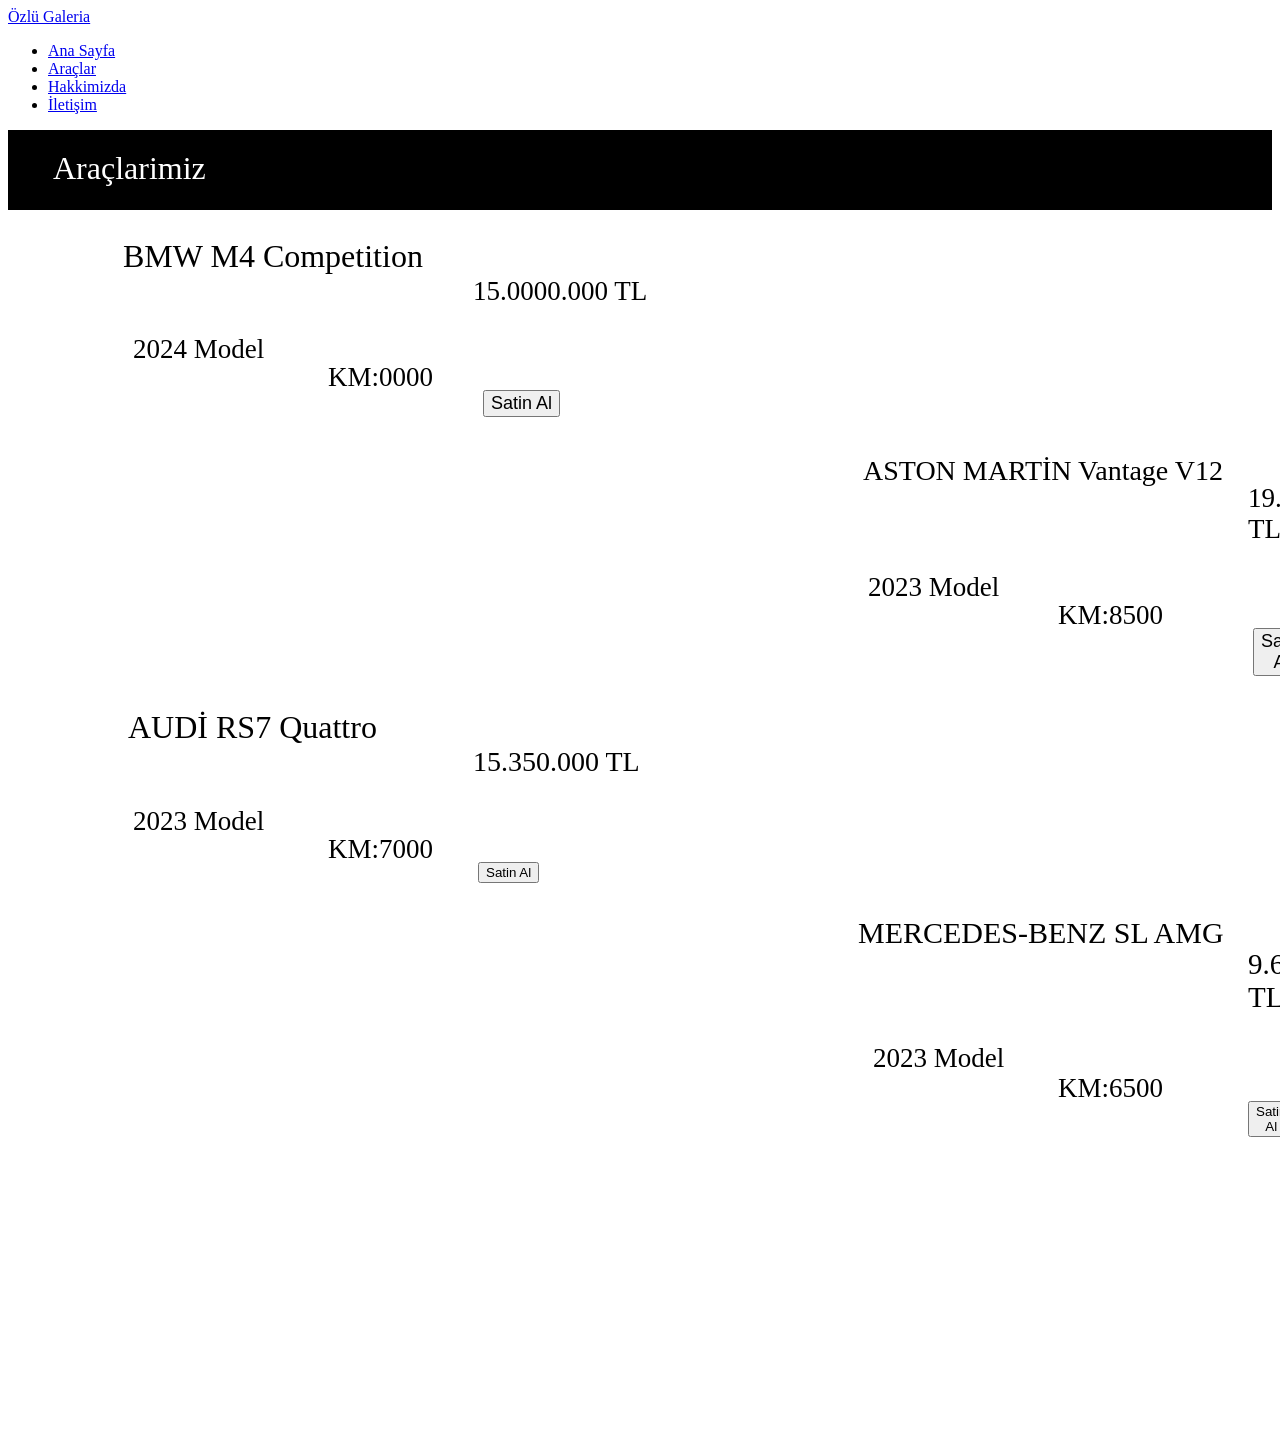
==== index.html @ 75fee2ea "Add files via upload" ====
<!DOCTYPE html>
<html lang="tr">
<head>
    <meta charset="utf-8">
    <title >ÖZLÜ Galeria</title>
    <link rel="stylesheet" href="proje.css"/>
    <link rel="stylesheet" href="https://cdnjs.cloudflare.com/ajax/libs/font-awesome/6.5.1/css/all.min.css">
    <link rel="shortcut icon" href="BMW_logo_(gray).svg.png" type="image/x-icon">
<!--    <style>
     p{
        color: blue;
     }   
    </style>
-->
</head>
<body>
    <div class="resim">
        <div class="menü">
            <div class="logo" >
                <a href="#">Özlü Galeria</a>
            </div>
            <ul>
                <li><a href="#">Ana Sayfa</a></li>
                <li><a href="#">Araçlar</a></li>
                <li><a href="#">Hakkimizda</a></li>
                <li><a href="#">İletişim</a></li>
            </ul>
        </div>
    </div>
    <div class="araç">
        <div style="background-color: black;width: 100%;height: 80px;">
            <p style="color: white;margin-left: 45px;font-size: xx-large;margin-top: 20px;display: inline-block;">Araçlarimiz</p>
        </div>
        <img class="bmw" src="BMW_M4_(G82)_IMG_4183.jpg" alt="">
        <p style="margin-left: 115PX;font-size: Xx-large;margin-top: 10px;">BMW M4 Competition</p>
        <p style="font-size: 27px;margin-left: 465px;margin-top: -31px;" >15.0000.000 TL</p>
        <p style="margin-left: 125px;font-size: 27px;margin-top: 12px;" >2024 Model</p>
        <p style="margin-left: 320px;font-size: 27px;margin-top: -30px;">KM:0000</p>
        <button style="margin-left: 475px;margin-top: -30px;font-size: large;display:block;">Satin Al</button>


        <img class="aston" src="aston martın.jpg" alt="">
        <p style="font-size: 28px;margin-left: 855px;margin-top: 20px;" >ASTON MARTİN Vantage V12</p>
        <p style="margin-left: 1240px;font-size: 27px;margin-top: -32px;" >19.500.000 TL</p>
        <p style="margin-left: 860px;font-size: 27px;margin-top: 9px;" >2023 Model</p>
        <p style="margin-left: 1050px;font-size: 27px;margin-top: -30px;">KM:8500</p>
        <button style="margin-left: 1245px;margin-top: -30px;font-size: large;display: block;" >Satin Al</button>

        <img class="audi" src="audi.jpg" alt="">
        <p style="font-size:xx-large;margin-left: 120px;margin-top: 15px;" >AUDİ RS7 Quattro</p>
        <p style="font-size: 28px;margin-left: 465px;margin-top: -32px;" >15.350.000 TL</p>
        <p style="margin-left: 125px;font-size: 27px;margin-top: 10px;" >2023 Model</p>
        <p style="margin-left: 320px;font-size: 27px;margin-top: -30px;" >KM:7000</p>
        <button style="margin-left: 470px;margin-top: -30px;display: block;" >Satin Al</button>

        <img class="mercedes" src="mercedes.jpg" alt="">
        <p style="margin-left: 850px;font-size:30px;margin-top: 15px;" >MERCEDES-BENZ SL AMG</p>
        <p style="margin-left: 1240px;font-size: 29px;margin-top: -32px;" >9.650.000 TL</p>
        <p style="margin-left: 865px;font-size: 27px;margin-top: 10px;" >2023 Model</p>
        <p style="margin-left: 1050px;font-size: 27px;margin-top: -28px;" >KM:6500</p>
        <button style="margin-left: 1240px;margin-top: -30px;display: block;" >Satin Al</button>
    </div>
    <div class="iletişim">
        <p style="font-size: x-large;color: white;margin-left: 215px;padding-top: 30px;" >Bizi Sosyal Medyadan Takip Edin</p>
        <i style="color: white; font-size: xx-large;margin-left: 281px;" class="fa-brands fa-instagram"></i>
        <i style="color: white;font-size: xx-large;" class="fa-brands fa-youtube"></i>
        <i style="color: white;font-size: xx-large;" class="fa-brands fa-facebook"></i>
        <i style="color: white;font-size: 35px;" class="fa-brands fa-whatsapp"></i>
        <p><i style="color: white;font-size: xx-large;margin-left: 1020px;margin-top: -50px;display: block;" class="fa-solid fa-phone"></i></p>
        <p style="font-size: 30px;margin-left: 925px;color: white;margin-top: -33px;" >iletişim</p>
        <p style="font-size: xx-large;margin-left: 1070px;color: white;margin-top: -36px;">545 833 33 33</p>
        <p style="color: white;"><i style="color: white;margin-top: 45px;margin-left: 635px;" class="fa-regular fa-copyright"></i>ÖZLÜ Galeria Tüm hakları saklıdır.</p>
    </div>
</body>

</html>
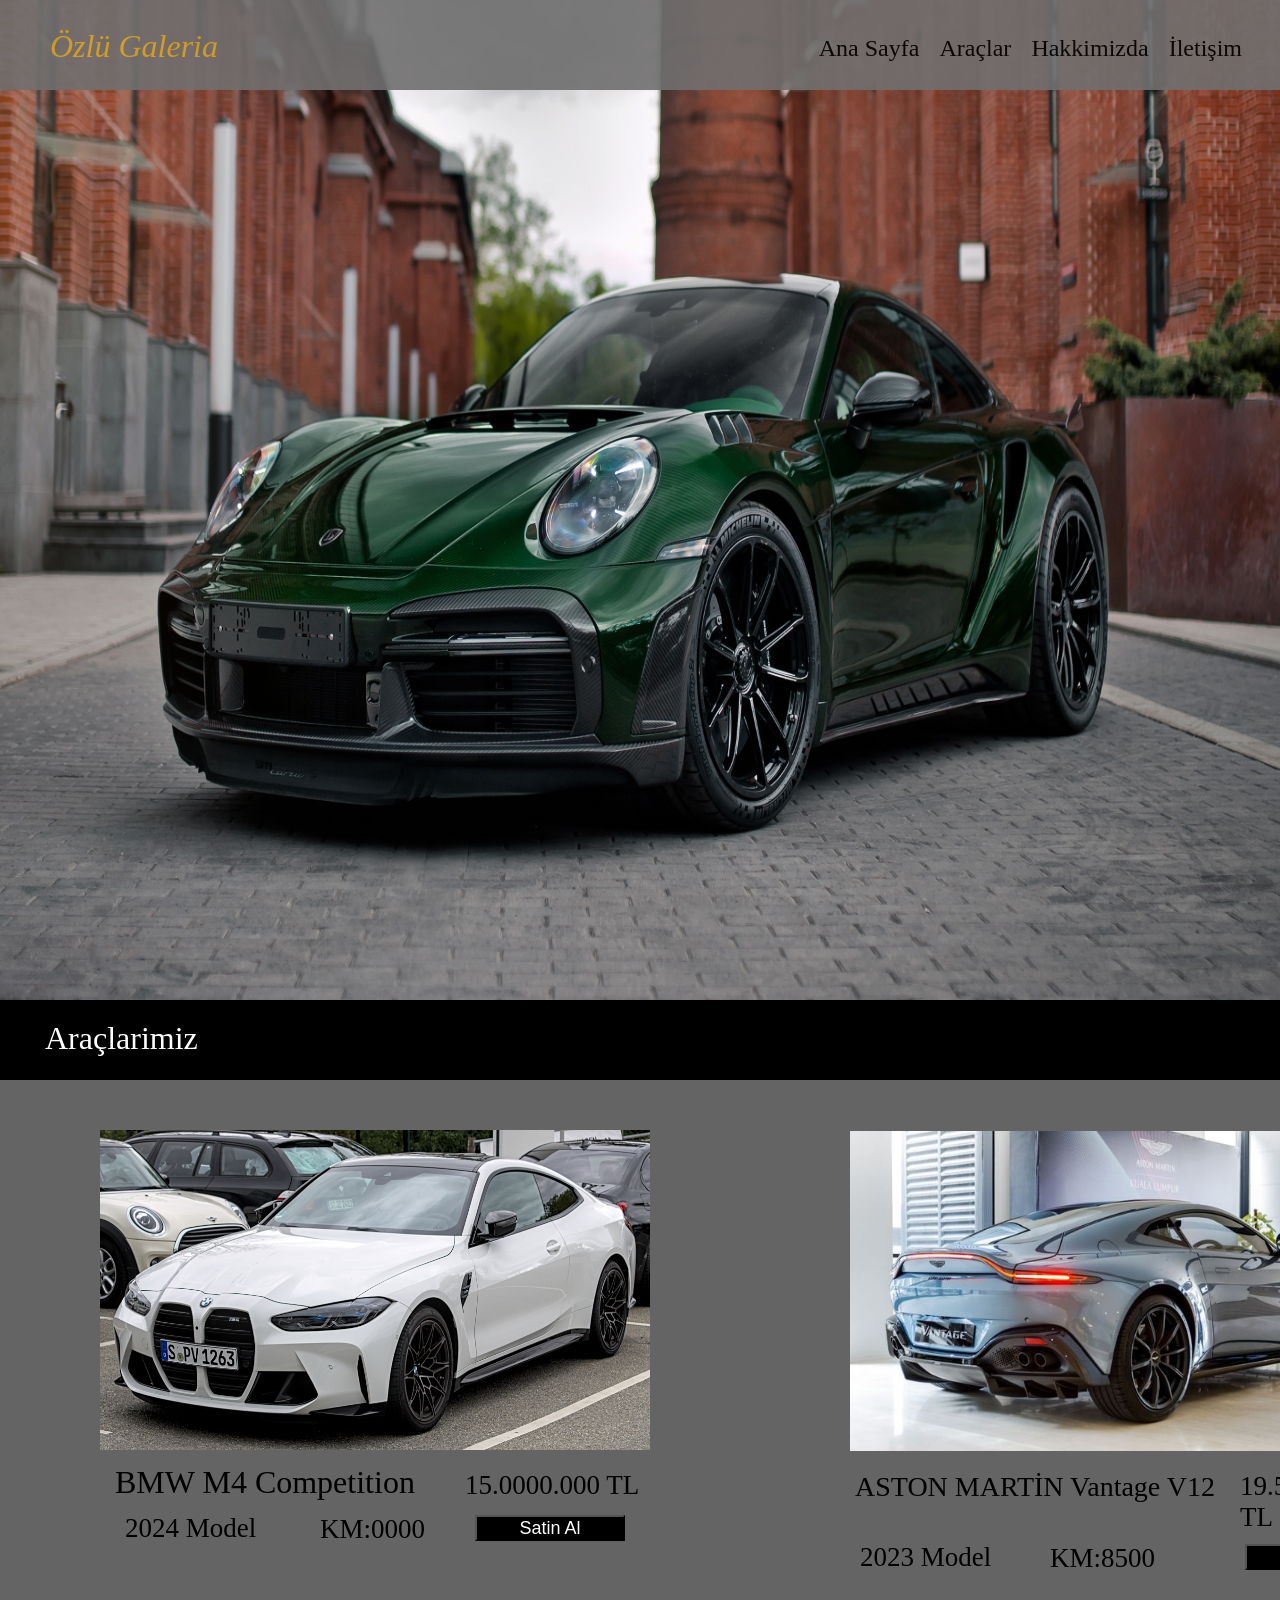
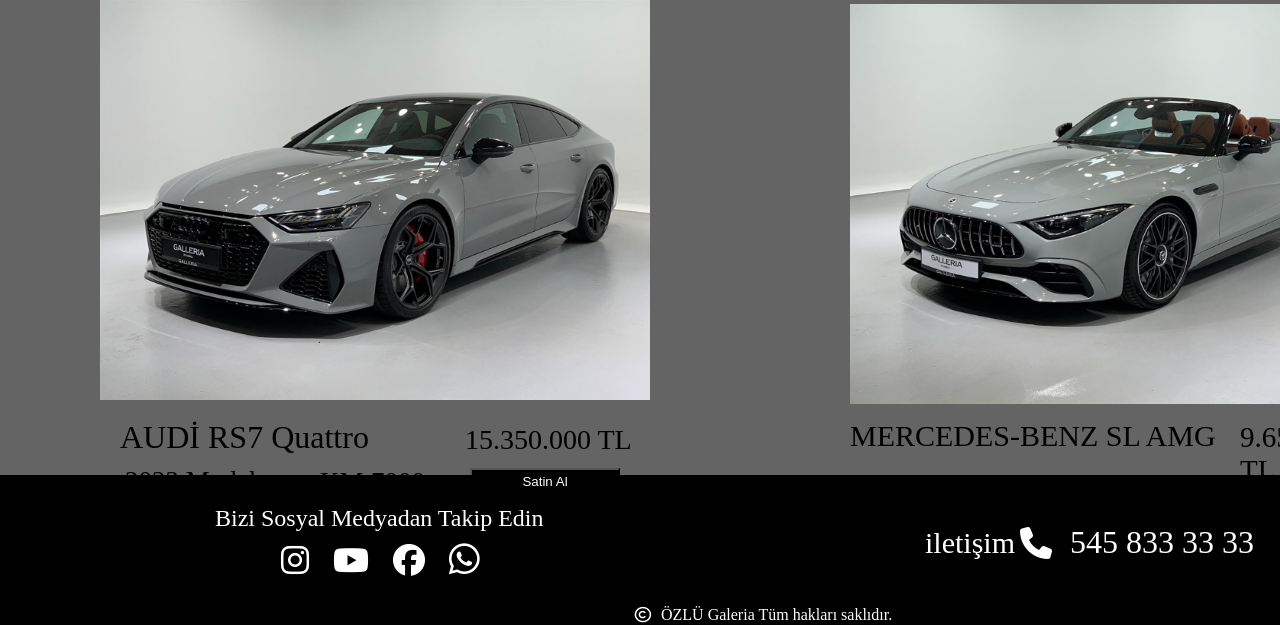
==== commit 4513da9a: "Add files via upload" ====
--- a/index.html
+++ b/index.html
@@ -3,7 +3,7 @@
 <head>
     <meta charset="utf-8">
     <title >ÖZLÜ Galeria</title>
-    <link rel="stylesheet" href="proje.css"/>
+    <link rel="stylesheet" href="index.css"/>
     <link rel="stylesheet" href="https://cdnjs.cloudflare.com/ajax/libs/font-awesome/6.5.1/css/all.min.css">
     <link rel="shortcut icon" href="BMW_logo_(gray).svg.png" type="image/x-icon">
 <!--    <style>
--- a/index.css
+++ b/index.css
@@ -0,0 +1,93 @@
+*{
+    padding: 0;
+    margin: 0;
+}
+
+.menü{
+    width: 100%;
+    height: 90px;
+    background-color: rgb(113, 111, 111);
+    opacity: 90%;
+}
+
+.resim{
+    background:url(ön2.jpg);
+    width: 100%;
+    height: 1000px;
+    background-size: 100% 100%;
+}
+.menü ul{
+    float: right;
+    margin-right: 30px;
+}
+.menü .logo{
+    display: inline-block;
+    margin-left: 50px;
+    margin-top: 28px;
+}
+.menü .logo a{
+    text-decoration: none;
+    color: goldenrod;
+    font-size: xx-large;
+    font-family:Georgia, 'Times New Roman', Times, serif;
+    font-style: italic;
+}
+.menü ul li {
+    display: inline-block;
+    margin: 0 8px;
+    margin-top: 35px;
+    list-style: none;
+}
+.menü ul li a{
+    text-decoration: none;
+    color: black;
+    font-size: x-large;
+}
+.araç{
+    width: 100%;
+    height: 1075px;
+    background-color: rgb(100, 100, 100);
+}
+.bmw{
+    width: 550px;
+    height: 320px;
+    margin-left: 100px;
+    margin-top: 50px;
+    display: inline;
+}
+button{
+    background-color: black;
+    color: white;
+    width: 150px;
+    height: 26px;
+    
+}
+.aston{
+    width: 550px;
+    height: 320px;
+    margin-left: 850px;
+    margin-top: -410px;
+    display: block;
+}
+.audi{
+    width: 550px;
+    height: 400px;
+    margin-left: 100px;
+    margin-top: 30px;
+}
+.mercedes{
+    width: 550px;
+    height: 400px;
+    margin-left: 850px;
+    margin-top: -490px;
+    display: block;
+}
+.iletişim{
+    width: 100%;
+    height: 150px;
+    background-color: black;
+}
+div i{
+    margin: 0 10px;
+    margin-top: 10px;
+}
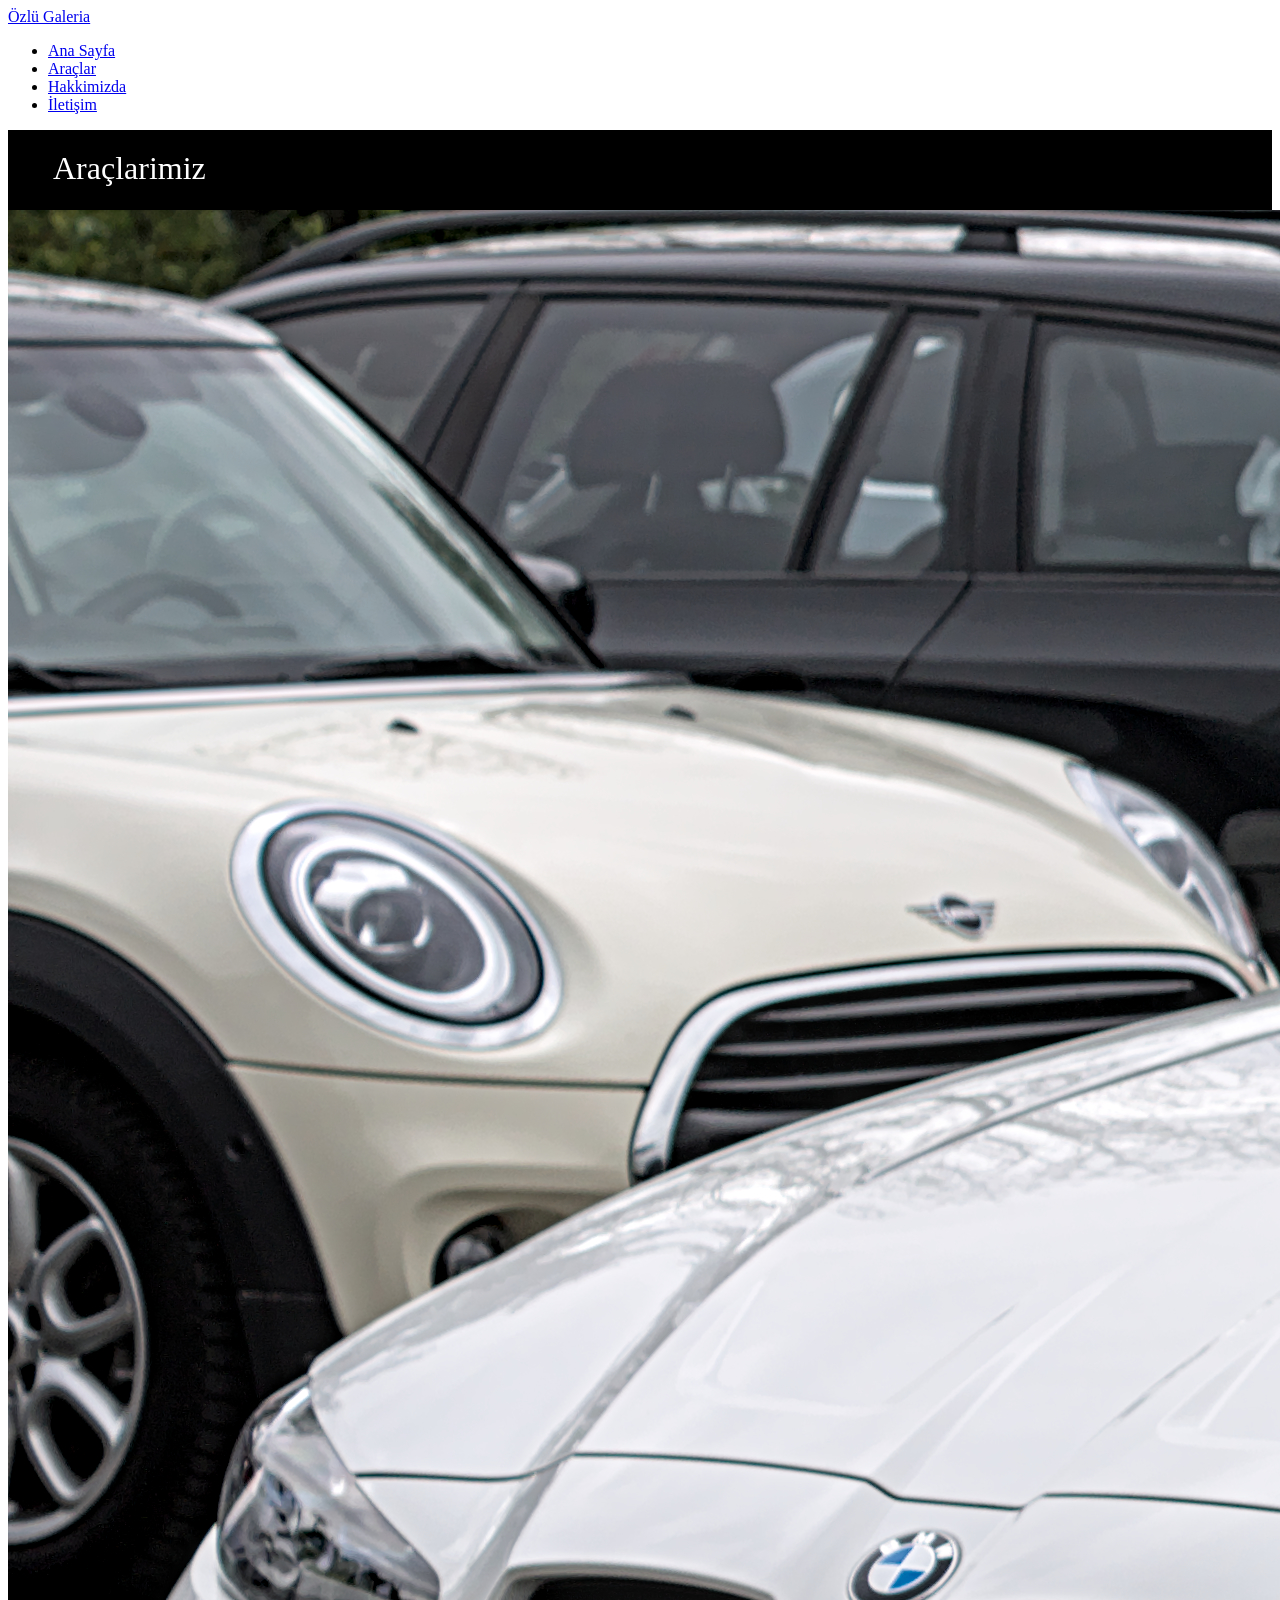
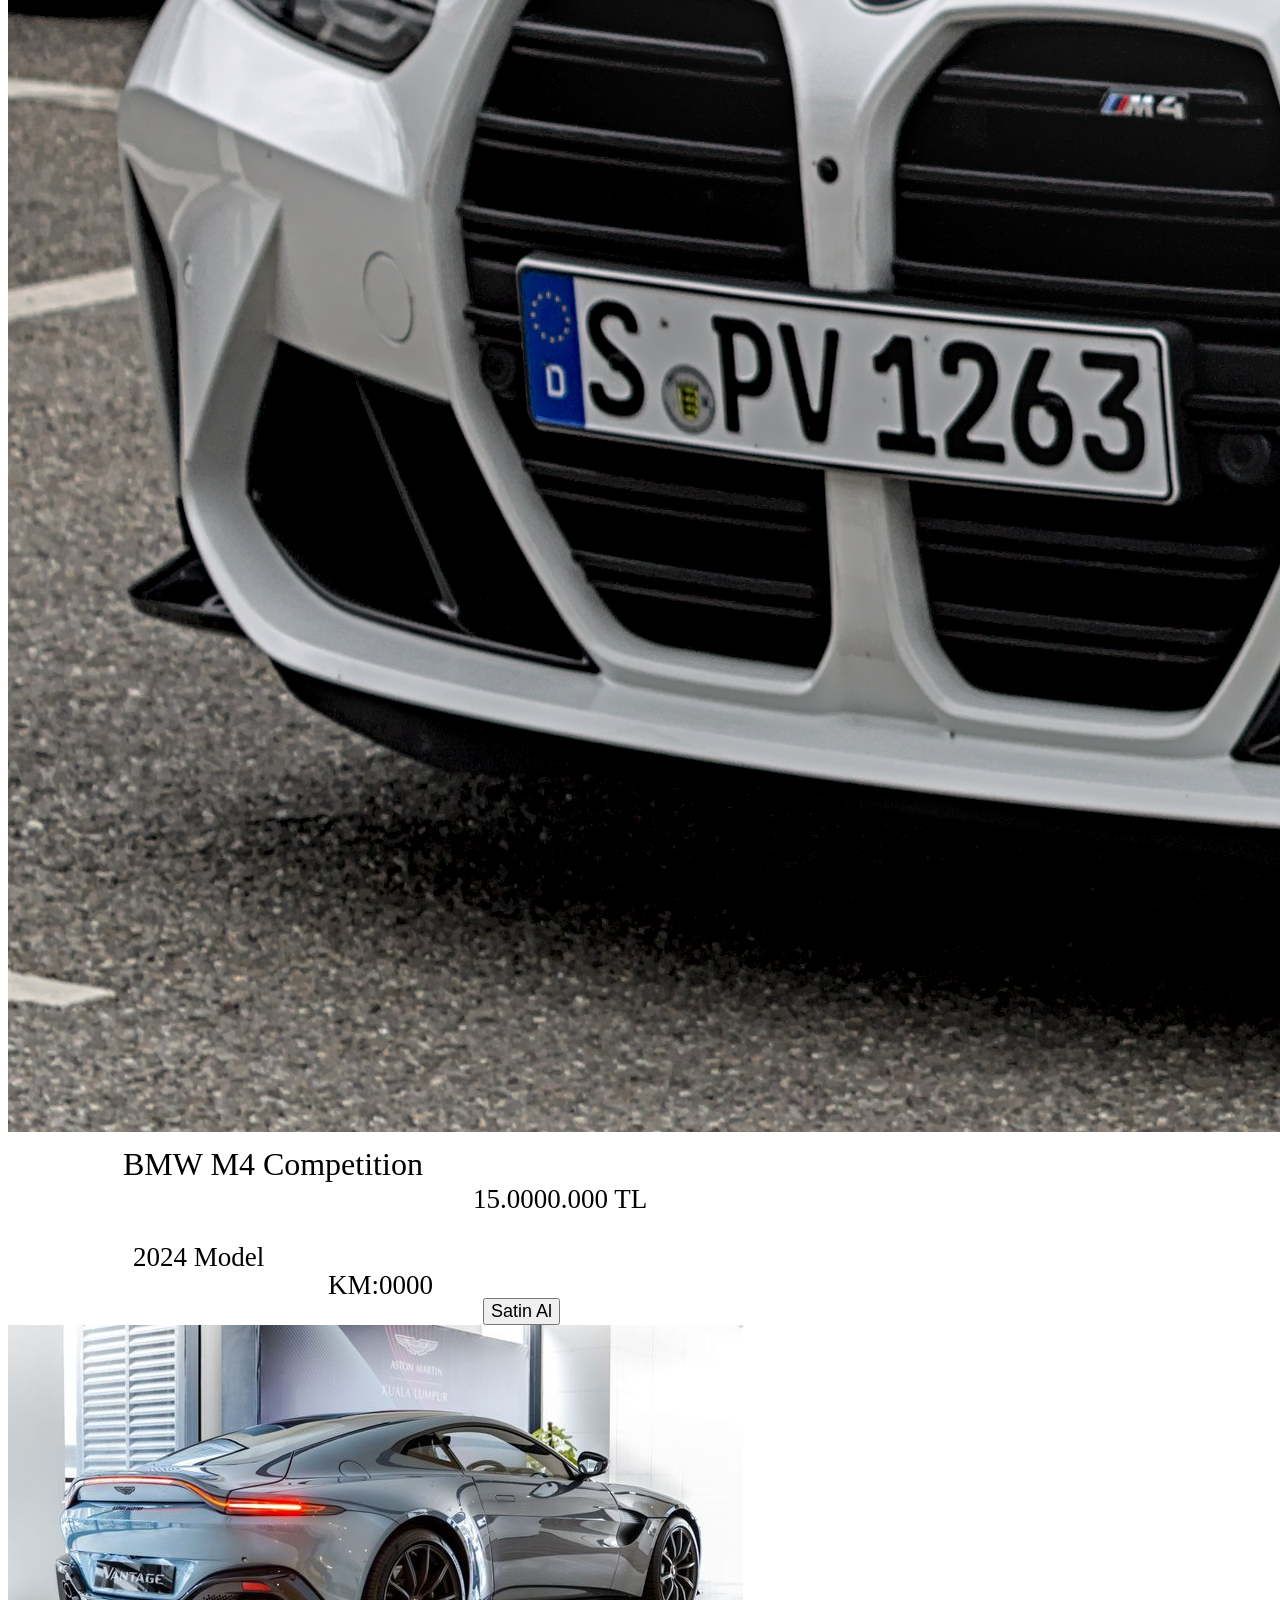
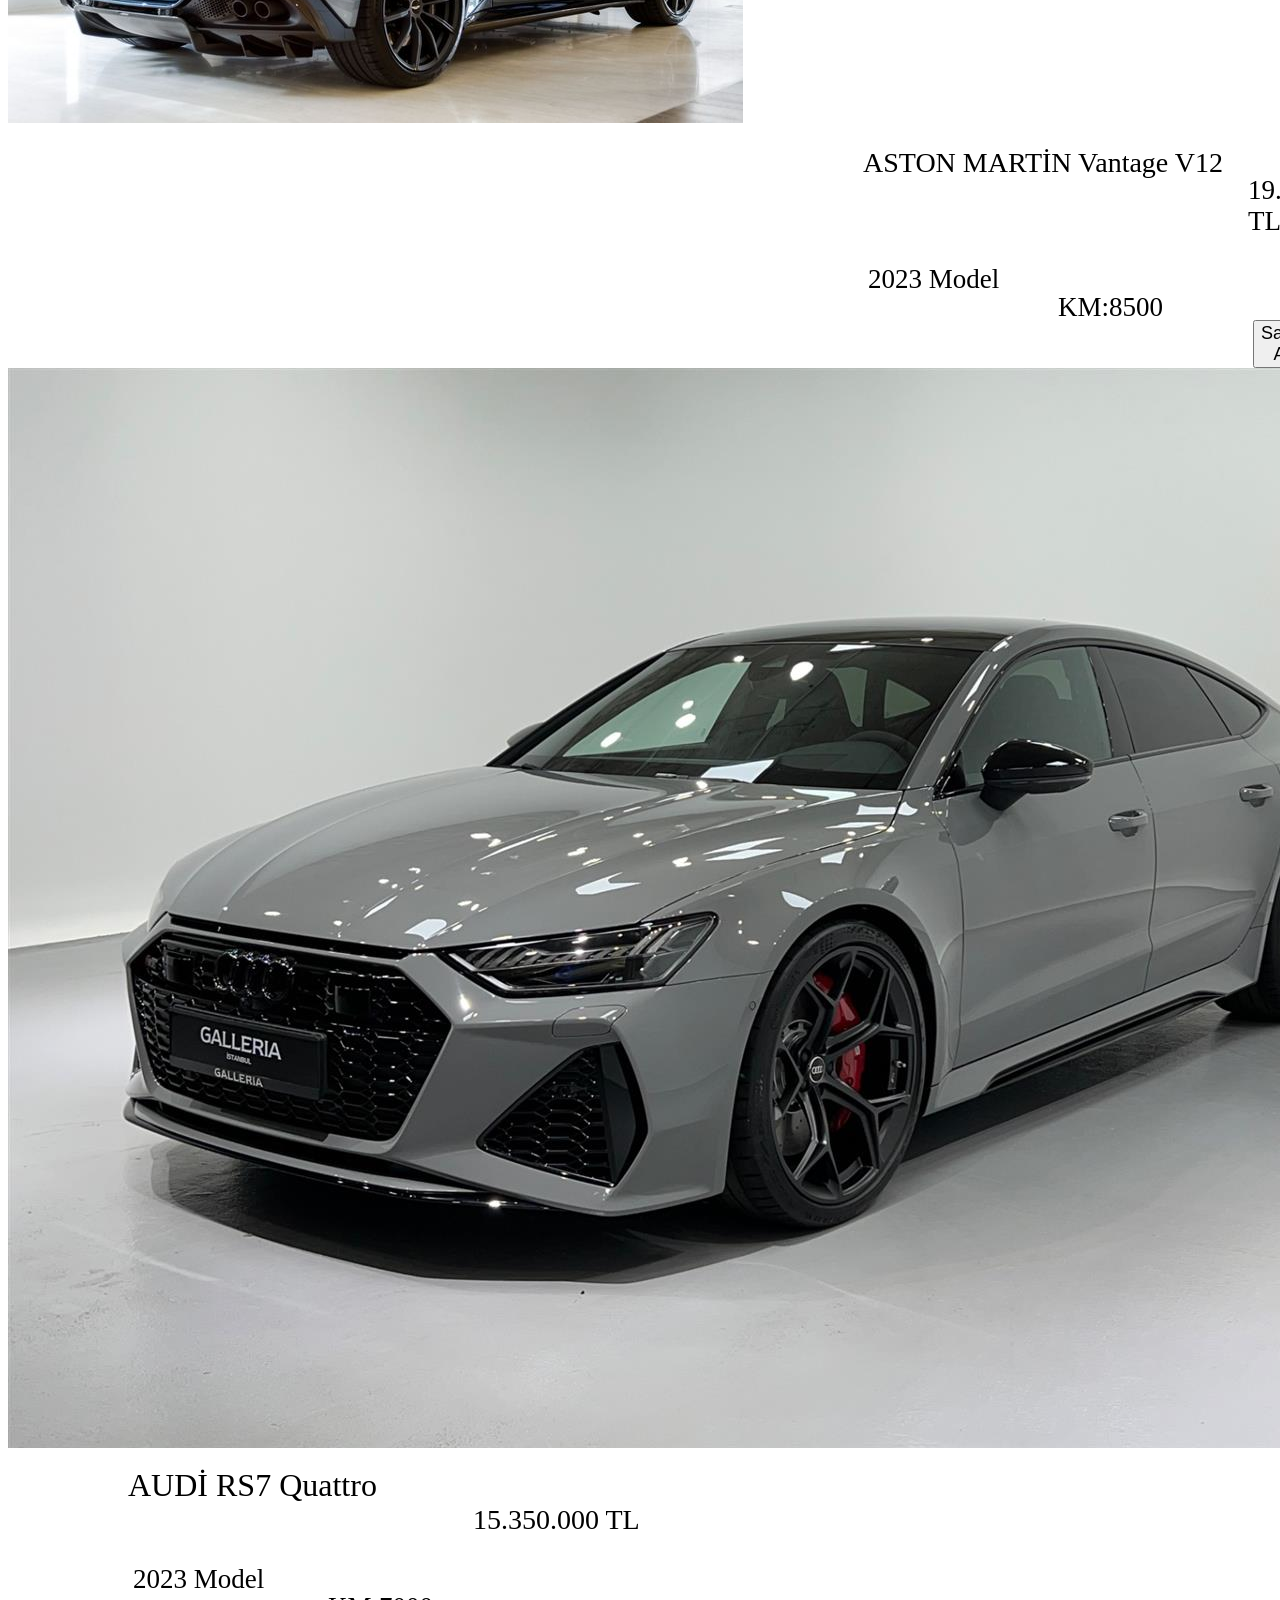
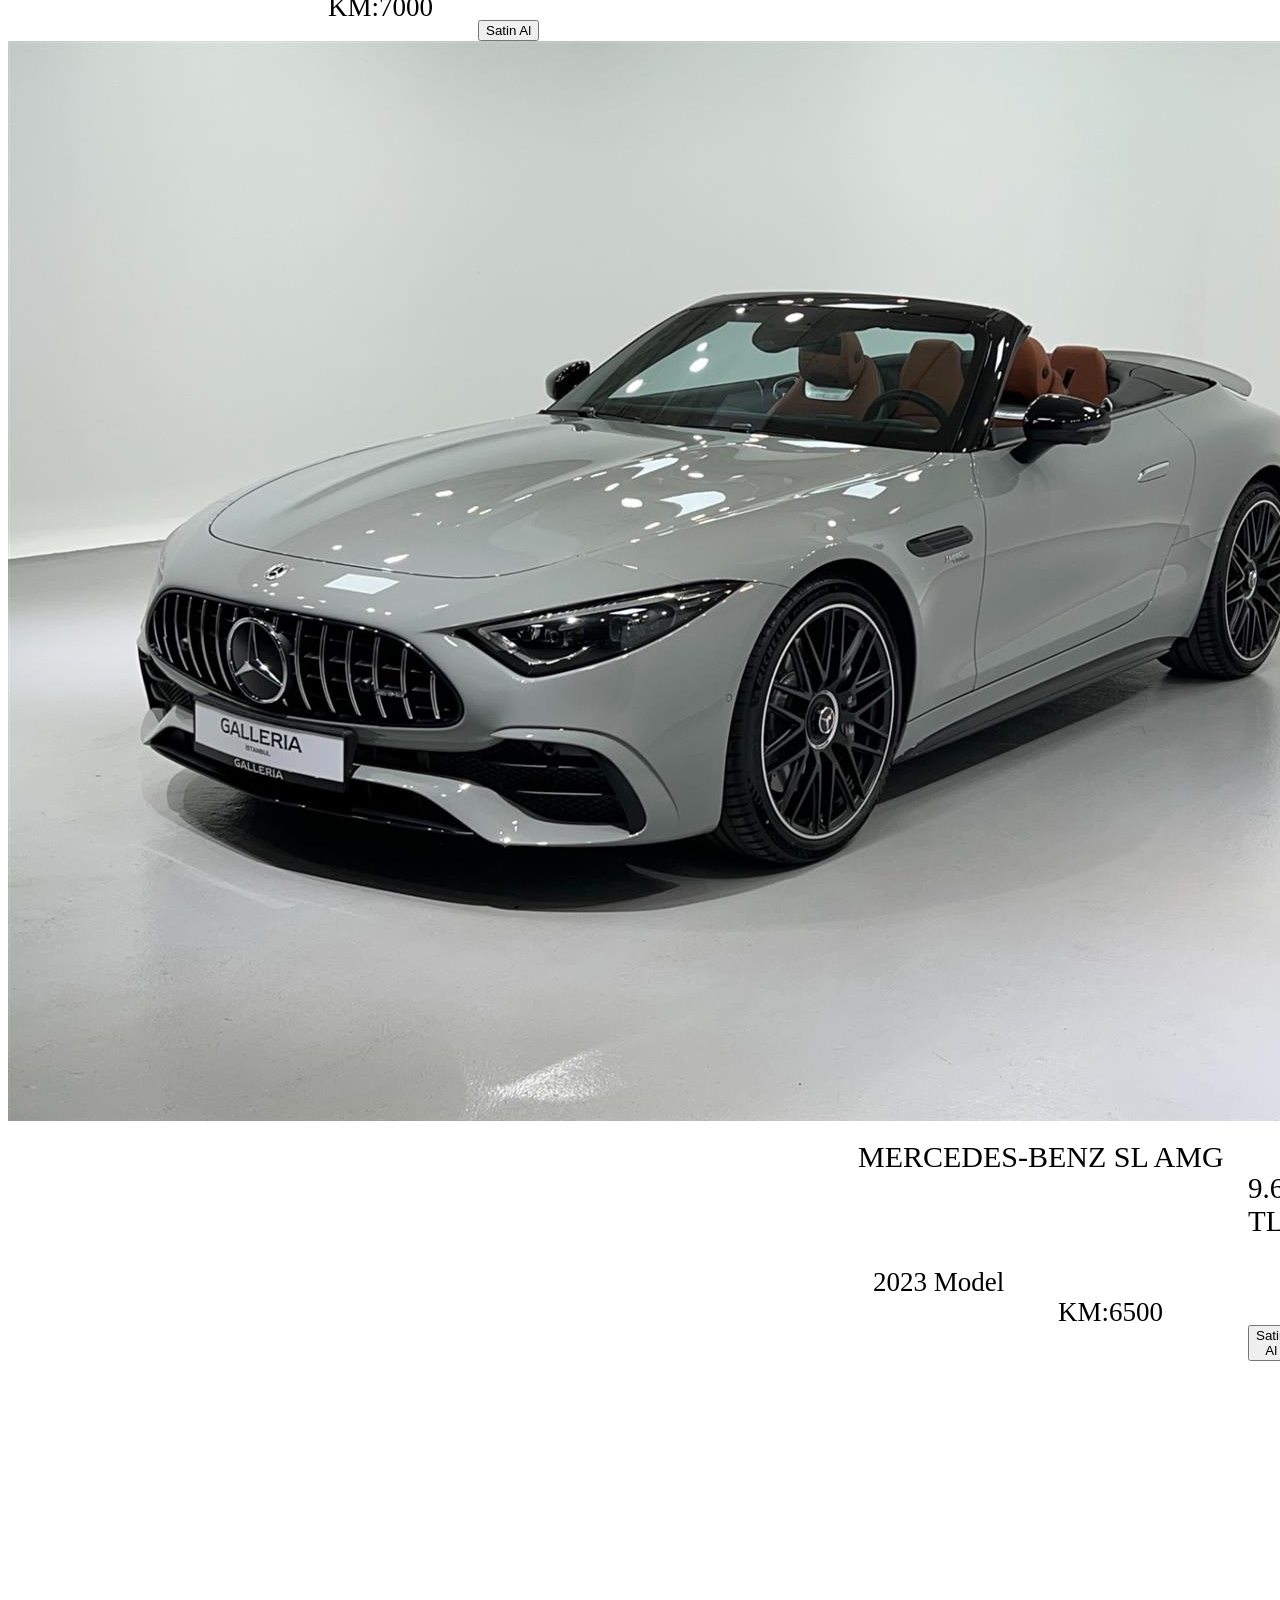
==== commit 15136b67: "Update index.html" ====
--- a/index.html
+++ b/index.html
@@ -3,7 +3,7 @@
 <head>
     <meta charset="utf-8">
     <title >ÖZLÜ Galeria</title>
-    <link rel="stylesheet" href="index.css"/>
+    <link rel="stylesheet" href="C:\Users\Hüseyin\Desktop\Çalışmalar\index.css"/>
     <link rel="stylesheet" href="https://cdnjs.cloudflare.com/ajax/libs/font-awesome/6.5.1/css/all.min.css">
     <link rel="shortcut icon" href="BMW_logo_(gray).svg.png" type="image/x-icon">
 <!--    <style>
@@ -73,4 +73,5 @@
     </div>
 </body>
 
-</html>+
+</html>
